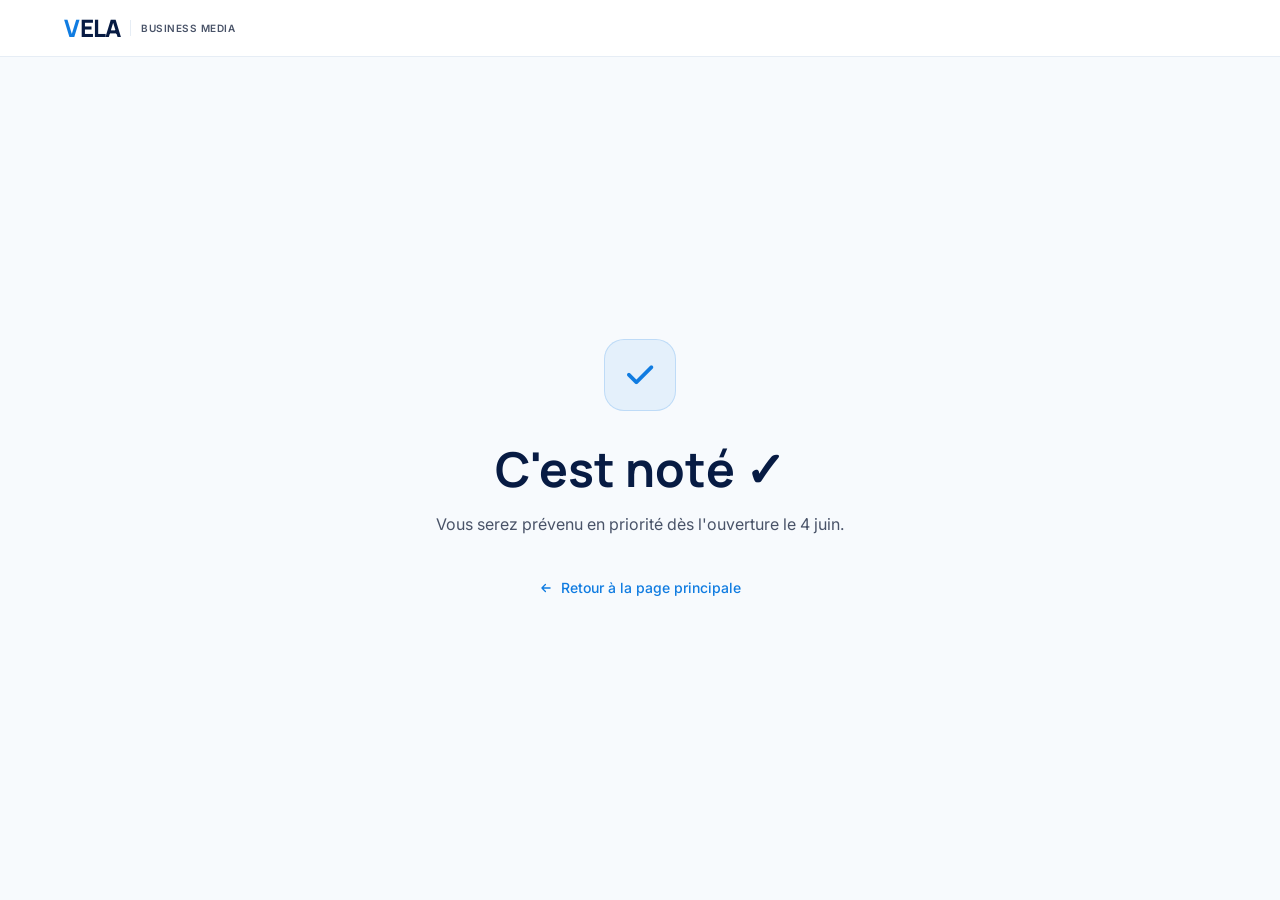
==== confirmation.html @ 603d6789 "feat: Add waitlist form and countdown timer for launch; create confirmation page" ====
<!DOCTYPE html>
<html lang="fr">
<head>
    <meta charset="UTF-8">
    <meta name="viewport" content="width=device-width, initial-scale=1.0">
    <meta name="robots" content="noindex, nofollow">
    <title>Inscription confirmée — VELA Business Media</title>
    <link rel="preconnect" href="https://fonts.googleapis.com">
    <link rel="preconnect" href="https://fonts.gstatic.com" crossorigin>
    <link href="https://fonts.googleapis.com/css2?family=Inter:wght@400;500;600&family=Manrope:wght@600;700&display=swap" rel="stylesheet">
    <link rel="stylesheet" href="https://cdnjs.cloudflare.com/ajax/libs/font-awesome/6.5.0/css/all.min.css">
    <link rel="stylesheet" href="styles/main.css">
    <style>
        .confirmation-page {
            min-height: calc(100vh - 72px);
            display: flex;
            align-items: center;
            justify-content: center;
            background: var(--bg-main);
            padding: 60px 24px;
        }

        .confirmation-box {
            text-align: center;
            max-width: 480px;
        }

        .confirmation-icon {
            width: 72px;
            height: 72px;
            border-radius: 20px;
            background: rgba(16, 124, 225, 0.08);
            border: 1px solid rgba(16, 124, 225, 0.18);
            display: flex;
            align-items: center;
            justify-content: center;
            margin: 0 auto 32px;
            font-size: 30px;
            color: var(--blue-primary);
        }

        .confirmation-title {
            font-family: var(--font-title);
            font-size: 48px;
            font-weight: 700;
            color: var(--blue-dark);
            margin-bottom: 16px;
            line-height: 1.1;
        }

        .confirmation-sub {
            font-family: var(--font-text);
            font-size: 16px;
            color: var(--gray-text);
            line-height: 1.6;
            margin-bottom: 40px;
        }

        .confirmation-back {
            display: inline-flex;
            align-items: center;
            gap: 8px;
            font-family: var(--font-text);
            font-size: 14px;
            font-weight: 500;
            color: var(--blue-primary);
            text-decoration: none;
            transition: gap 0.2s;
        }

        .confirmation-back:hover {
            gap: 12px;
        }

        .confirmation-back svg {
            transform: rotate(180deg);
        }
    </style>
</head>
<body>
    <!-- Header -->
    <header class="header">
        <div class="container">
            <div class="header-content">
                <a href="index.html" style="text-decoration:none;">
                    <div class="logo">
                        <div class="logo-main">
                            <span class="logo-v">V</span><span class="logo-text">ELA</span>
                        </div>
                        <span class="logo-sub">BUSINESS MEDIA</span>
                    </div>
                </a>
            </div>
        </div>
    </header>

    <!-- Confirmation -->
    <main class="confirmation-page">
        <div class="confirmation-box">
            <div class="confirmation-icon">
                <i class="fa-solid fa-check"></i>
            </div>
            <h1 class="confirmation-title">C'est noté ✓</h1>
            <p class="confirmation-sub">Vous serez prévenu en priorité dès l'ouverture le 4 juin.</p>
            <a href="index.html" class="confirmation-back">
                <svg width="14" height="14" viewBox="0 0 24 24" fill="none" xmlns="http://www.w3.org/2000/svg">
                    <path d="M5 12h14M13 6l6 6-6 6" stroke="currentColor" stroke-width="2.2" stroke-linecap="round" stroke-linejoin="round"/>
                </svg>
                Retour à la page principale
            </a>
        </div>
    </main>
</body>
</html>
---- styles/main.css ----
* {
    margin: 0;
    padding: 0;
    box-sizing: border-box;
}

:root {
    --blue-primary: #107ce1;
    --blue-dark: #071b43;
    --bg-main: #F7FAFD;
    --white: #FFFFFF;
    --gray-border: #E6EDF5;
    --gray-text: #495368;
    --button-blue: #107ce1;

    --font-title: 'Manrope', sans-serif;
    --font-text: 'Inter', sans-serif;
}

html {
    scroll-behavior: smooth;
}

body {
    font-family: var(--font-text);
    color: var(--blue-dark);
    line-height: 1.6;
    background: var(--bg-main);
}

.container {
    max-width: 1200px;
    margin: 0 auto;
    padding: 0 24px;
}

/* ── Header ─────────────────────────────────────────── */
.header {
    background: var(--white);
    padding: 16px 0;
    border-bottom: 1px solid var(--gray-border);
    position: sticky;
    top: 0;
    z-index: 1000;
}

.header-content {
    display: flex;
    justify-content: space-between;
    align-items: center;
}

.logo {
    display: flex;
    align-items: center;
    gap: 10px;
    font-family: var(--font-title);
}

.logo-main {
    display: flex;
    align-items: baseline;
}

.logo-v {
    font-size: 24px;
    font-weight: 800;
    color: var(--blue-primary);
    line-height: 1;
}

.logo-text {
    font-size: 24px;
    font-weight: 800;
    color: var(--blue-dark);
    letter-spacing: -1px;
    line-height: 1;
}

.logo-sub {
    font-family: var(--font-text);
    font-size: 10px;
    font-weight: 600;
    color: var(--gray-text);
    letter-spacing: 0.5px;
    text-transform: uppercase;
    border-left: 1px solid var(--gray-border);
    padding-left: 10px;
}

.header-actions {
    display: flex;
    gap: 10px;
    align-items: center;
}

/* ── Buttons ─────────────────────────────────────────── */
a.btn-primary, a.btn-secondary { text-decoration: none; }

.btn-primary {
    background: var(--button-blue);
    color: var(--white);
    padding: 11px 22px;
    border-radius: 10px;
    font-family: var(--font-text);
    font-weight: 500;
    font-size: 14px;
    cursor: pointer;
    border: none;
    transition: background 0.2s, transform 0.2s;
    display: inline-flex;
    align-items: center;
    gap: 8px;
}

.btn-arrow {
    transition: transform 0.2s;
}

.btn-primary:hover .btn-arrow {
    transform: translateX(3px);
}

.btn-primary:hover {
    background: #39a6e6;
    transform: translateY(-1px);
}

.btn-secondary {
    background: transparent;
    color: var(--blue-dark);
    padding: 11px 22px;
    border-radius: 10px;
    font-family: var(--font-text);
    font-weight: 500;
    font-size: 14px;
    cursor: pointer;
    border: 1px solid var(--gray-border);
    transition: border-color 0.2s, background 0.2s;
}

.btn-secondary:hover {
    background: var(--bg-main);
    border-color: var(--blue-primary);
}

.btn-large {
    padding: 14px 32px;
    font-size: 15px;
}

/* ── Hero ────────────────────────────────────────────── */
.hero {
    padding: 100px 0;
    position: relative;
    overflow: hidden;
    background: #EEF5FB;
}

.hero-bg {
    position: absolute;
    inset: 0;
    z-index: 0;
}

.hero-bg svg {
    width: 100%;
    height: 100%;
}

.hero .container {
    position: relative;
    z-index: 1;
}

.hero-content {
    display: grid;
    grid-template-columns: 1fr;
    max-width: 600px;
}

.hero-badge {
    display: inline-block;
    font-family: var(--font-text);
    font-size: 11px;
    font-weight: 600;
    letter-spacing: 0.08em;
    text-transform: uppercase;
    color: var(--blue-primary);
    background: #e8f3f9;
    border: 1px solid rgba(16, 124, 225, 0.25);
    border-radius: 20px;
    padding: 4px 10px;
    margin-bottom: 18px;
}

.hero-text h1 {
    font-family: var(--font-title);
    font-size: 52px;
    font-weight: 700;
    line-height: 1.2;
    color: var(--blue-dark);
    margin-bottom: 20px;
}

.hero-subtitle {
    font-size: 17px;
    color: var(--blue-dark);
    margin-bottom: 12px;
    max-width: 460px;
    line-height: 1.6;
}

.hero-desc {
    font-size: 15px;
    color: var(--gray-text);
    margin-bottom: 24px;
    max-width: 460px;
    line-height: 1.6;
}

.hero-price {
    display: flex;
    align-items: center;
    gap: 10px;
    margin-bottom: 24px;
}

.hero-price-amount {
    font-family: var(--font-title);
    font-size: 32px;
    font-weight: 700;
    color: var(--blue-dark);
    line-height: 1;
}

.hero-price-period {
    font-size: 14px;
    color: var(--gray-text);
    font-weight: 500;
}

.hero-price-badge {
    margin-left: 6px;
    background: #e8f3f9;
    color: var(--blue-primary);
    font-size: 12px;
    font-weight: 600;
    padding: 4px 12px;
    border-radius: 20px;
}

.hero-features {
    display: grid;
    grid-template-columns: auto auto;
    justify-content: start;
    gap: 10px 20px;
    list-style: none;
    padding: 0;
    margin-top: 22px;
}

.hero-features li {
    display: inline-flex;
    align-items: center;
    gap: 6px;
    font-size: 13px;
    font-weight: 500;
    color: var(--blue-dark);
}

.hero-features li svg {
    color: var(--blue-primary);
    flex-shrink: 0;
}

.hero-image {
    position: absolute;
    inset: 0;
    z-index: 0;
    pointer-events: none;
}

.hero-paysage {
    width: 100%;
    height: 100%;
    object-fit: cover;
    object-position: right center;
    display: block;
    mix-blend-mode: multiply;
}

.hero-plane-wrapper {
    position: relative;
    display: flex;
    align-items: center;
    justify-content: center;
    width: 100%;
}

.hero-sun {
    position: absolute;
    width: 220px;
    height: 220px;
    border-radius: 50%;
    background: #D6E9F8;
    z-index: 0;
}

.hero-video-placeholder {
    width: 100%;
    aspect-ratio: 16/9;
    max-width: 560px;
}

.hero-highlight {
    color: var(--blue-primary);
}

.hero-deltaplane {
    position: relative;
    z-index: 1;
    width: 80%;
    max-width: 380px;
    height: auto;
    animation: float 3s ease-in-out infinite;
    display: block;
}

@keyframes float {
    0%, 100% { transform: translateY(0px); }
    50% { transform: translateY(-16px); }
}

/* ── Features ────────────────────────────────────────── */
.features {
    padding: 32px 0;
    background: var(--white);
    border-top: 1px solid var(--gray-border);
    border-bottom: 1px solid var(--gray-border);
}

.features-grid {
    display: grid;
    grid-template-columns: repeat(4, 1fr);
}

.feature-card {
    display: flex;
    align-items: flex-start;
    gap: 14px;
    padding: 20px 28px;
    border-right: 1px solid var(--gray-border);
    transition: background 0.2s;
}

.feature-card:last-child {
    border-right: none;
}

.feature-card:hover {
    background: var(--bg-main);
}

.feature-icon {
    width: 48px;
    height: 48px;
    border-radius: 12px;
    background: rgba(16, 124, 225, 0.10);
    border: 1px solid rgba(16, 124, 225, 0.25);
    display: flex;
    align-items: center;
    justify-content: center;
    flex-shrink: 0;
}

.feature-icon svg {
    width: 22px;
    height: 22px;
}

.feature-body h3 {
    font-family: var(--font-text);
    font-size: 11px;
    font-weight: 700;
    letter-spacing: 0.8px;
    text-transform: uppercase;
    color: var(--blue-dark);
    margin-bottom: 5px;
}

.feature-body p {
    font-size: 15px;
    color: var(--gray-text);
    line-height: 1.5;
}

/* ── Video Section ───────────────────────────────────── */
.video-section {
    padding: 64px 0;
    background: var(--bg-main);
}

.video-wrapper {
    position: relative;
    max-width: 960px;
    margin: 0 auto;
    border-radius: 20px;
    overflow: hidden;
    aspect-ratio: 16/9;
}

.video-placeholder {
    background: #0d1828;
    display: flex;
    flex-direction: column;
    align-items: center;
    justify-content: center;
    gap: 20px;
    width: 100%;
    height: 100%;
    position: absolute;
    inset: 0;
    cursor: pointer;
    z-index: 2;
}

.video-player {
    position: absolute;
    inset: 0;
    width: 100%;
    height: 100%;
    z-index: 1;
}

.video-placeholder::before {
    content: '';
    position: absolute;
    inset: 0;
    background: radial-gradient(ellipse at center, rgba(74,138,184,0.15) 0%, transparent 65%);
    pointer-events: none;
}

.play-button {
    width: 68px;
    height: 68px;
    border-radius: 50%;
    background: var(--button-blue);
    color: var(--white);
    font-size: 22px;
    border: none;
    cursor: pointer;
    display: flex;
    align-items: center;
    justify-content: center;
    padding-left: 4px;
    position: relative;
    z-index: 1;
    transition: transform 0.2s, background 0.2s;
}

.play-button:hover {
    transform: scale(1.08);
    background: #2d5a7e;
}

.video-placeholder p {
    color: var(--white);
    text-align: center;
    font-size: 17px;
    font-weight: 500;
    position: relative;
    z-index: 1;
    line-height: 1.4;
}

/* ── Section Titles ──────────────────────────────────── */
.section-title {
    font-family: var(--font-title);
    font-size: 30px;
    font-weight: 700;
    color: var(--blue-dark);
    margin-bottom: 12px;
    text-align: center;
}

.section-title::after {
    content: '';
    display: block;
    width: 40px;
    height: 3px;
    background: var(--blue-primary);
    border-radius: 2px;
    margin: 10px auto 16px;
}

.section-intro {
    text-align: center;
    font-size: 15px;
    color: var(--gray-text);
    max-width: 580px;
    margin: 0 auto 36px;
    line-height: 1.6;
}

.section-title-bar {
    display: block;
    width: 40px;
    height: 3px;
    background: var(--button-blue);
    border-radius: 2px;
    margin: 0 auto 40px;
}

.section-subtitle {
    text-align: center;
    font-size: 15px;
    color: var(--gray-text);
    margin-bottom: 40px;
}

/* ── Pillars ─────────────────────────────────────────── */
.pillars {
    padding: 80px 0;
    background: var(--bg-main);
}

.pillars .section-title {
    margin-bottom: 8px;
}

.pillars-grid {
    display: grid;
    grid-template-columns: repeat(5, 1fr);
    gap: 18px;
    margin-top: 48px;
}

.pillar-card {
    background: var(--white);
    padding: 32px 16px;
    border-radius: 16px;
    border: 1px solid var(--gray-border);
    text-align: center;
    transition: box-shadow 0.2s, transform 0.2s;
    box-shadow: 0 2px 8px rgba(2,17,55,0.04);
}

.pillar-card:hover {
    box-shadow: 0 8px 24px rgba(2,17,55,0.09);
    transform: translateY(-3px);
}

.pillar-icon {
    width: 52px;
    height: 52px;
    border-radius: 12px;
    display: flex;
    align-items: center;
    justify-content: center;
    margin: 0 auto 16px;
    font-size: 22px;
}

.pillar-icon.admin      { background: rgba(47,107,255,0.10);  color: #2F6BFF; }
.pillar-icon.finance    { background: rgba(22,163,74,0.10);   color: #16A34A; }
.pillar-icon.commerce   { background: rgba(234,108,0,0.10);   color: #EA6C00; }
.pillar-icon.rh         { background: rgba(147,51,234,0.10);  color: #9333EA; }
.pillar-icon.production { background: rgba(220,38,38,0.10);   color: #DC2626; }

.pillar-name {
    font-family: var(--font-text);
    font-size: 16px;
    font-weight: 700;
    letter-spacing: 0.8px;
    text-transform: uppercase;
    margin-bottom: 10px;
}

.pillar-card p {
    font-size: 13px;
    color: var(--gray-text);
    line-height: 1.55;
}

/* Pillar colors */
.pillar-name.admin      { color: #2F6BFF; }
.pillar-name.finance    { color: #16A34A; }
.pillar-name.commerce   { color: #EA6C00; }
.pillar-name.rh         { color: #9333EA; }
.pillar-name.production { color: #DC2626; }

/* ── Dashboard ───────────────────────────────────────── */
.dashboard {
    padding: 80px 0;
    background: var(--bg-main);
}

.dashboard-content {
    display: grid;
    grid-template-columns: 1fr 1.4fr;
    gap: 60px;
    align-items: center;
}

.dashboard-text h2 {
    font-family: var(--font-title);
    font-size: 34px;
    font-weight: 700;
    color: var(--blue-dark);
    margin-bottom: 6px;
    line-height: 1.2;
}

.dashboard-text h2::after {
    content: '';
    display: block;
    width: 40px;
    height: 3px;
    background: var(--blue-primary);
    border-radius: 2px;
    margin: 10px 0 28px;
}

.dashboard-text > p {
    font-size: 15px;
    color: var(--gray-text);
    line-height: 1.65;
    margin-bottom: 20px;
}

.dashboard-features {
    list-style: none;
    display: flex;
    flex-direction: column;
    gap: 12px;
}

.dashboard-features li {
    font-size: 14px;
    color: var(--blue-dark);
    display: flex;
    align-items: center;
    gap: 12px;
    padding-left: 0;
}

.dashboard-features li:before {
    content: "✓";
    color: var(--button-blue);
    font-weight: 700;
    font-size: 16px;
    flex-shrink: 0;
}

.dashboard-image {
    display: flex;
    justify-content: center;
}

.dashboard-mockup {
    background: var(--white);
    border-radius: 16px;
    overflow: hidden;
    border: 1px solid var(--gray-border);
    box-shadow: 0 8px 32px rgba(2,17,55,0.08);
    width: 100%;
    max-width: 600px;
    display: flex;
    flex-direction: column;
    height: 400px;
}

.dashboard-header {
    background: var(--button-blue);
    color: var(--white);
    padding: 14px 20px;
    font-family: var(--font-title);
    font-weight: 700;
    font-size: 13px;
    display: flex;
    align-items: center;
    gap: 8px;
}

.dashboard-logo {
    display: flex;
    align-items: center;
    gap: 2px;
    font-size: 14px;
}

.logo-v-dash {
    color: var(--white);
    font-weight: 800;
}

.dashboard-wrapper {
    display: grid;
    grid-template-columns: 150px 1fr;
    gap: 0;
    flex: 1;
    overflow: hidden;
}

.dashboard-menu {
    background: var(--bg-main);
    padding: 12px 0;
    border-right: 1px solid var(--gray-border);
    display: flex;
    flex-direction: column;
    overflow-y: auto;
}

.menu-item {
    padding: 10px 12px;
    font-size: 11px;
    color: var(--gray-text);
    cursor: pointer;
    transition: all 0.2s;
    white-space: nowrap;
    overflow: hidden;
    text-overflow: ellipsis;
}

.menu-item:hover { 
    color: var(--blue-primary);
    background: rgba(106, 174, 214, 0.05);
}

.menu-item.active {
    color: var(--button-blue);
    background: rgba(106, 174, 214, 0.1);
    border-left: 3px solid var(--button-blue);
    padding-left: 9px;
    font-weight: 500;
}

.dashboard-main {
    padding: 16px;
    flex: 1;
    display: grid;
    grid-template-columns: 1fr 1fr;
    gap: 12px;
    overflow-y: auto;
    font-size: 12px;
}

.dashboard-header-content,
.dashboard-theme {
    grid-column: 1 / -1;
}

.dashboard-header-content {
    border-bottom: 1px solid var(--gray-border);
    padding-bottom: 12px;
}

.dashboard-greeting h4 {
    font-family: var(--font-title);
    font-size: 13px;
    font-weight: 600;
    color: var(--blue-dark);
    margin: 0;
}

.dashboard-theme {
    background: rgba(106, 174, 214, 0.08);
    border-radius: 8px;
    padding: 12px;
    border-left: 3px solid var(--button-blue);
}

.theme-label {
    font-size: 9px;
    font-weight: 600;
    color: var(--gray-text);
    text-transform: uppercase;
    letter-spacing: 0.3px;
    display: block;
    margin-bottom: 6px;
}

.dashboard-theme h3 {
    font-family: var(--font-title);
    font-size: 14px;
    font-weight: 600;
    color: var(--blue-dark);
    margin: 0;
}

.dashboard-section {
    display: flex;
    flex-direction: column;
    gap: 8px;
}

.dashboard-section h4 {
    font-family: var(--font-title);
    font-size: 12px;
    font-weight: 600;
    color: var(--blue-dark);
    margin: 0;
}

.dashboard-item {
    display: flex;
    align-items: flex-start;
    gap: 8px;
    padding: 8px;
    background: var(--bg-main);
    border-radius: 6px;
}

.dashboard-item.compact {
    padding: 6px;
    gap: 6px;
}

.item-icon {
    font-size: 12px;
    flex-shrink: 0;
    padding-top: 1px;
}

.item-content {
    flex: 1;
    display: flex;
    flex-direction: column;
    gap: 1px;
}

.item-title {
    font-weight: 500;
    color: var(--blue-dark);
    margin: 0;
    font-size: 10px;
}

.item-meta {
    color: var(--gray-text);
    margin: 0;
    font-size: 9px;
}

.item-date-small {
    color: var(--gray-text);
    margin: 0;
    font-size: 9px;
    font-weight: 500;
}

.item-time {
    font-size: 9px;
    color: var(--gray-text);
    flex-shrink: 0;
}

.item-link {
    font-size: 10px;
    color: var(--button-blue);
    text-decoration: none;
    font-weight: 500;
    padding: 0 6px;
}

/* ── Dashboard feature items ─────────────────────────── */
.dash-features {
    display: flex;
    flex-direction: column;
    gap: 22px;
    margin-top: 28px;
}

.dash-feature-item {
    display: flex;
    align-items: flex-start;
    gap: 14px;
}

.dash-feature-icon {
    width: 42px;
    height: 42px;
    border-radius: 10px;
    display: flex;
    align-items: center;
    justify-content: center;
    font-size: 16px;
    flex-shrink: 0;
}

.dash-feature-icon.videos { background: rgba(16,124,225,0.10); color: #107ce1; border: 1px solid rgba(16,124,225,0.22); }
.dash-feature-icon.tools  { background: rgba(16,124,225,0.10); color: #107ce1; border: 1px solid rgba(16,124,225,0.22); }
.dash-feature-icon.suivi  { background: rgba(16,124,225,0.10); color: #107ce1; border: 1px solid rgba(16,124,225,0.22); }

.dash-feature-body h4 {
    font-family: var(--font-title);
    font-size: 15px;
    font-weight: 700;
    color: var(--blue-dark);
    margin-bottom: 4px;
}

.dash-feature-body p {
    font-size: 14px;
    color: var(--gray-text);
    line-height: 1.5;
}

/* ── Dashboard mockup logo bar ───────────────────────── */
.dash-logo-bar {
    background: var(--white);
    padding: 10px 14px;
    border-bottom: 1px solid var(--gray-border);
    display: flex;
    align-items: center;
    gap: 10px;
    flex-shrink: 0;
}

.dash-logo-info {
    display: flex;
    flex-direction: column;
    gap: 1px;
}

.dash-logo-name {
    display: flex;
    align-items: baseline;
    font-family: var(--font-title);
    font-weight: 800;
    font-size: 13px;
    line-height: 1;
}

.dash-logo-v   { color: var(--blue-primary); }
.dash-logo-txt { color: var(--blue-dark); letter-spacing: -0.5px; }

.dash-logo-sub {
    font-size: 7px;
    font-weight: 600;
    letter-spacing: 0.4px;
    text-transform: uppercase;
    color: var(--gray-text);
}

.dash-progress-area {
    margin-left: auto;
    display: flex;
    align-items: center;
    gap: 6px;
    font-size: 9px;
    color: var(--gray-text);
    white-space: nowrap;
}

.dash-prog-bar {
    width: 56px;
    height: 4px;
    background: var(--gray-border);
    border-radius: 2px;
    overflow: hidden;
}

.dash-prog-fill {
    width: 66%;
    height: 100%;
    background: var(--blue-primary);
    border-radius: 2px;
}

.dash-prog-value {
    font-weight: 700;
    color: var(--blue-primary);
    font-size: 10px;
}

/* ── Levels ──────────────────────────────────────────── */
.levels {
    padding: 80px 0;
    background: var(--white);
}

.levels-grid {
    display: grid;
    grid-template-columns: repeat(5, 1fr);
    gap: 16px;
    align-items: stretch;
}

.level-card {
    background: var(--white);
    padding: 26px 16px;
    border-radius: 14px;
    border: 1.5px solid var(--gray-border);
    box-shadow: 0 4px 16px rgba(2,17,55,0.07);
    text-align: center;
    transition: box-shadow 0.2s, transform 0.2s;
    display: flex;
    flex-direction: column;
    align-items: center;
}

.level-card:hover {
    box-shadow: 0 8px 28px rgba(2,17,55,0.13);
    transform: translateY(-2px);
}

.level-name {
    font-family: var(--font-text);
    font-size: 16px;
    font-weight: 700;
    letter-spacing: 0.8px;
    height: 2.2em;
    display: flex;
    align-items: center;
    justify-content: center;
    text-transform: uppercase;
    margin-bottom: 0;
    flex-shrink: 0;
}

.level-sep {
    width: 32px;
    height: 2px;
    background: var(--gray-border);
    margin: 10px auto 14px;
    border-radius: 1px;
}

.level-card p {
    font-size: 13px;
    color: var(--gray-text);
    line-height: 1.5;
}

.level-ca {
    display: block;
    font-family: var(--font-text);
    font-size: 14px;
    font-weight: 600;
    letter-spacing: -0.01em;
    margin-top: 4px;
    flex-shrink: 0;
}

.level-ca.fondateurs     { color: #e8907c; }
.level-ca.lanceurs       { color: #7aa8ff; }
.level-ca.accelerateurs  { color: #4fb8d4; }
.level-ca.consolidateurs { color: #f0a055; }
.level-ca.capitaines     { color: #d9b045; }

/* Level colors */
.level-name.fondateurs     { color: #DC2626; }
.level-name.lanceurs       { color: #2F6BFF; }
.level-name.accelerateurs  { color: #0891B2; }
.level-name.consolidateurs { color: #EA6C00; }
.level-name.capitaines     { color: #CA8A04; }

.level-card.fondateurs     { border-color: #DC2626; }
.level-card.lanceurs       { border-color: #2F6BFF; }
.level-card.accelerateurs  { border-color: #0891B2; }
.level-card.consolidateurs { border-color: #EA6C00; }
.level-card.capitaines     { border-color: #CA8A04; }

.level-sep.fondateurs     { background: #DC2626; }
.level-sep.lanceurs       { background: #2F6BFF; }
.level-sep.accelerateurs  { background: #0891B2; }
.level-sep.consolidateurs { background: #EA6C00; }
.level-sep.capitaines     { background: #CA8A04; }

/* ── Journey ─────────────────────────────────────────── */
.journey {
    padding: 80px 0;
    background: var(--bg-main);
}

.journey-steps {
    display: flex;
    justify-content: center;
    align-items: stretch;
    gap: 10px;
    margin-top: 52px;
    position: relative;
}

.journey-addon {
    text-align: center;
    margin: 32px auto 0;
}

.journey-addon-text {
    font-size: 12px;
    color: var(--gray-text);
    opacity: 0.75;
}

.journey-addon-title {
    font-weight: 500;
}

.journey-addon-desc {
    font-weight: 400;
}

.step-arrow {
    color: #c8dff0;
    font-size: 16px;
    display: flex;
    align-items: center;
    justify-content: center;
    flex-shrink: 0;
    width: 24px;
}

.step {
    flex: 1;
    max-width: 220px;
    text-align: center;
    padding: 28px 18px 20px;
    position: relative;
    z-index: 1;
    background: var(--white);
    border-radius: 18px;
    box-shadow: 0 4px 18px rgba(2,17,55,0.07);
    border: 1px solid rgba(2,17,55,0.06);
    display: flex;
    flex-direction: column;
    align-items: center;
}

.step-num {
    font-family: var(--font-text);
    font-size: 10px;
    font-weight: 700;
    letter-spacing: 1.2px;
    color: var(--gray-text);
    opacity: 0.4;
    margin-bottom: 14px;
}

.step-circle {
    width: 52px;
    height: 52px;
    border-radius: 14px;
    display: flex;
    align-items: center;
    justify-content: center;
    margin: 0 auto 14px;
    font-size: 20px;
    border: 1px solid;
}

.step-video         { background: rgba(8,145,178,0.08);   color: #0891B2; border-color: rgba(8,145,178,0.18); }
.step-questionnaire { background: rgba(114,184,122,0.10);  color: #72b87a; border-color: rgba(114,184,122,0.22); }
.step-mindmap       { background: rgba(168,126,192,0.10);  color: #a87ec0; border-color: rgba(168,126,192,0.22); }
.step-progression   { background: rgba(196,149,58,0.10);   color: #c4953a; border-color: rgba(196,149,58,0.22); }

.step h3 {
    font-family: var(--font-text);
    font-size: 16px;
    font-weight: 700;
    letter-spacing: 0;
    text-transform: none;
    color: var(--blue-dark);
    margin-bottom: 10px;
}

.step p {
    font-size: 13px;
    color: var(--gray-text);
    line-height: 1.55;
    flex: 1;
}

.step-tags {
    display: flex;
    flex-wrap: wrap;
    justify-content: center;
    gap: 6px;
    margin-top: 16px;
}

.step-tag {
    font-size: 11px;
    font-weight: 600;
    padding: 4px 10px;
    border-radius: 20px;
}

.tag-video         { background: rgba(8,145,178,0.08);   color: #0891B2; }
.tag-questionnaire { background: rgba(114,184,122,0.10);  color: #72b87a; }
.tag-mindmap       { background: rgba(168,126,192,0.10);  color: #a87ec0; }
.tag-progression   { background: rgba(196,149,58,0.10);   color: #c4953a; }


/* ── Pricing ─────────────────────────────────────────── */
.pricing {
    padding: 80px 0;
    background: var(--white);
}

.pricing-wrapper {
    display: grid;
    grid-template-columns: 1fr 1.2fr;
    gap: 72px;
    align-items: center;
}

.pricing-content {
    display: flex;
    flex-direction: column;
    gap: 0;
}

.pricing-content h2 {
    font-family: var(--font-title);
    font-size: 40px;
    font-weight: 700;
    color: var(--blue-dark);
    line-height: 1.2;
    margin-bottom: 0;
}

.pricing-content h2::after {
    content: '';
    display: block;
    width: 40px;
    height: 3px;
    background: var(--blue-primary);
    border-radius: 2px;
    margin: 10px 0 20px;
}

.pricing-intro {
    font-size: 15px;
    color: var(--gray-text);
    line-height: 1.6;
    margin-bottom: 28px;
}

.pricing-features {
    list-style: none;
    display: flex;
    flex-direction: column;
    gap: 13px;
}

.pricing-features li {
    font-size: 15px;
    color: var(--blue-dark);
    display: flex;
    align-items: center;
    gap: 12px;
}

.pricing-features li:before {
    content: "✓";
    color: var(--button-blue);
    font-weight: 700;
    font-size: 16px;
    flex-shrink: 0;
}

/* Pricing card (right side) */
.pricing-card {
    background: var(--white);
    border: 1.5px solid var(--gray-border);
    border-radius: 18px;
    padding: 36px 32px;
    box-shadow: 0 4px 20px rgba(2,17,55,0.06);
    display: flex;
    flex-direction: column;
    gap: 0;
}

.pricing-amount {
    display: flex;
    align-items: baseline;
    justify-content: center;
    gap: 10px;
    margin-bottom: 24px;
}

.amount {
    font-family: var(--font-title);
    font-size: 52px;
    font-weight: 700;
    color: var(--blue-dark);
    line-height: 1;
}

.period {
    font-size: 14px;
    color: var(--gray-text);
}

.pricing-note {
    font-size: 13px;
    color: var(--gray-text);
    margin-bottom: 24px;
    line-height: 1.5;
}

.btn-pricing-full {
    width: 100%;
    justify-content: center;
    padding: 15px 24px;
    font-size: 15px;
    font-weight: 600;
    border-radius: 12px;
}

.pricing-card-label {
    text-align: center;
    font-family: var(--font-title);
    font-size: 20px;
    font-weight: 700;
    color: var(--blue-dark);
    margin-bottom: 16px;
    line-height: 1.3;
}

.pricing-steps {
    list-style: none;
    padding: 0;
    margin: 0 0 24px;
    display: flex;
    flex-direction: column;
    gap: 10px;
    counter-reset: pricing-counter;
}

.pricing-steps li {
    counter-increment: pricing-counter;
    display: flex;
    align-items: flex-start;
    gap: 12px;
    font-size: 13px;
    color: var(--gray-text);
    line-height: 1.5;
}

.pricing-steps li::before {
    content: counter(pricing-counter);
    background: rgba(16, 124, 225, 0.1);
    color: var(--blue-primary);
    font-weight: 700;
    font-size: 11px;
    width: 22px;
    height: 22px;
    border-radius: 50%;
    display: flex;
    align-items: center;
    justify-content: center;
    flex-shrink: 0;
    margin-top: 1px;
}

.pricing-disclaimer {
    text-align: center;
    font-size: 11px;
    color: var(--gray-text);
    margin-top: 12px;
}

/* ── Trust ───────────────────────────────────────────── */
.trust {
    padding: 80px 0;
    background: var(--white);
}

.trust-content {
    display: grid;
    grid-template-columns: 1.4fr 0.7fr;
    gap: 72px;
    align-items: start;
}

/* Left column */
.trust-left {
    display: flex;
    flex-direction: column;
    gap: 16px;
}

.trust-photo-card {
    border-radius: 20px;
    overflow: hidden;
    background: #D6E9F8;
}

.trust-photo-img {
    width: 100%;
    height: auto;
    display: block;
    border-radius: 20px;
}

.trust-photo-placeholder {
    display: flex;
    flex-direction: column;
    align-items: center;
    justify-content: center;
    gap: 14px;
    min-height: 320px;
    padding: 40px;
}

.trust-photo-label {
    font-size: 13px;
    color: #7aaac8;
    font-weight: 500;
}

.trust-bio-card {
    background: var(--white);
    border: 1px solid var(--gray-border);
    border-radius: 14px;
    padding: 20px 24px;
    box-shadow: 0 2px 10px rgba(2,17,55,0.05);
}

.trust-bio-header {
    margin-bottom: 16px;
}

.trust-name {
    font-family: var(--font-title);
    font-size: 16px;
    font-weight: 700;
    color: var(--blue-dark);
    margin-bottom: 3px;
}

.trust-role {
    font-size: 13px;
    color: var(--gray-text);
}

.trust-stats {
    display: flex;
    gap: 32px;
}

.trust-stat {
    display: flex;
    flex-direction: column;
    gap: 2px;
}

.trust-stat-value {
    font-family: var(--font-title);
    font-size: 22px;
    font-weight: 700;
    color: var(--blue-primary);
    line-height: 1;
}

.trust-stat-label {
    font-size: 12px;
    color: var(--gray-text);
}

/* Right column */
.trust-text h2 {
    font-family: var(--font-title);
    font-size: 34px;
    font-weight: 700;
    color: var(--blue-dark);
    line-height: 1.2;
    margin-bottom: 0;
}

.trust-text h2::after {
    content: '';
    display: block;
    width: 40px;
    height: 3px;
    background: var(--blue-primary);
    border-radius: 2px;
    margin: 10px 0 24px;
}

.trust-quote {
    border-left: 3px solid var(--blue-primary);
    padding-left: 18px;
    margin: 0 0 24px;
    font-size: 15px;
    font-weight: 500;
    color: var(--blue-dark);
    line-height: 1.6;
    font-style: normal;
}

.trust-text p {
    font-size: 14px;
    color: var(--gray-text);
    line-height: 1.7;
    margin-bottom: 16px;
}

.trust-bullets {
    list-style: none;
    padding: 0;
    margin-top: 20px;
    display: flex;
    flex-direction: column;
    gap: 12px;
}

.trust-bullets li {
    font-size: 14px;
    color: var(--blue-dark);
    display: flex;
    align-items: center;
    gap: 10px;
}

.trust-bullets li::before {
    content: "✓";
    color: var(--blue-primary);
    font-weight: 700;
    font-size: 15px;
    flex-shrink: 0;
}

/* ── FAQ ─────────────────────────────────────────────── */
.faq {
    padding: 80px 0;
    background: var(--bg-main);
}

.faq-list {
    max-width: 760px;
    margin: 0 auto;
    background: var(--white);
    border-radius: 16px;
    border: 1px solid var(--gray-border);
    overflow: hidden;
}

.faq-item {
    border-bottom: 1px solid var(--gray-border);
}

.faq-item:last-child {
    border-bottom: none;
}

.faq-question {
    display: flex;
    justify-content: space-between;
    align-items: center;
    padding: 22px 28px;
    font-size: 15px;
    font-weight: 500;
    color: var(--blue-dark);
    cursor: pointer;
    list-style: none;
    gap: 16px;
    transition: background 0.2s;
}

.faq-question::-webkit-details-marker { display: none; }

.faq-question:hover {
    background: var(--bg-main);
}

.faq-chevron {
    color: var(--gray-text);
    flex-shrink: 0;
    transition: transform 0.25s ease;
}

.faq-item[open] .faq-chevron {
    transform: rotate(180deg);
}

.faq-item[open] .faq-question {
    color: var(--blue-primary);
}

.faq-answer {
    overflow: hidden;
    transition: height 0.25s ease-in-out;
}

.faq-answer {
    padding: 12px 28px 22px;
    font-size: 14px;
    color: var(--gray-text);
    line-height: 1.7;
}

/* ── Waitlist mode ───────────────────────────────────── */

/* Boutons bloqués avant lancement */
a[href="https://app.vela-media.fr/offers/Z2gnVSHb"],
a[href="https://app.vela-media.fr/login"] {
    opacity: 0.5 !important;
    cursor: not-allowed !important;
    pointer-events: none !important;
}

/* Compte à rebours header */
.header-countdown {
    display: flex;
    align-items: center;
    gap: 8px;
    background: rgba(16,124,225,0.07);
    border: 1px solid rgba(16,124,225,0.15);
    border-radius: 20px;
    padding: 6px 16px;
    font-family: var(--font-text);
    font-size: 13px;
    color: var(--blue-dark);
    white-space: nowrap;
}

.countdown-label {
    color: var(--gray-text);
    font-weight: 400;
}

#hero-countdown {
    font-weight: 600;
    color: var(--blue-primary);
    letter-spacing: 0.3px;
}

/* Formulaire waitlist hero */
.waitlist-form {
    display: flex;
    gap: 8px;
    margin-top: 16px;
    max-width: 480px;
}

.waitlist-form input[type="email"] {
    flex: 1;
    padding: 12px 16px;
    border: 1.5px solid var(--gray-border);
    border-radius: 10px;
    font-size: 14px;
    font-family: var(--font-text);
    color: var(--blue-dark);
    background: var(--white);
    outline: none;
    transition: border-color 0.2s;
}

.waitlist-form input[type="email"]:focus {
    border-color: var(--blue-primary);
}

.waitlist-form input[type="email"]::placeholder {
    color: var(--gray-text);
    opacity: 0.65;
}

.waitlist-form button[type="submit"] {
    padding: 12px 20px;
    background: var(--blue-primary);
    color: #fff;
    border: none;
    border-radius: 10px;
    font-size: 13.5px;
    font-weight: 600;
    font-family: var(--font-text);
    cursor: pointer;
    white-space: nowrap;
    transition: background 0.2s, transform 0.15s;
}

.waitlist-form button[type="submit"]:hover {
    background: #0d6fd8;
    transform: translateY(-1px);
}

@media (max-width: 540px) {
    .waitlist-form { flex-direction: column; }
    .header-countdown { display: none; }
}

/* ── Footer ──────────────────────────────────────────── */
.footer {
    background: var(--blue-dark);
    color: rgba(255,255,255,0.6);
    font-size: 13px;
    padding: 56px 0 0;
}

.footer-main {
    display: grid;
    grid-template-columns: 1.6fr 1fr 1fr 0.8fr;
    gap: 60px;
    padding-bottom: 48px;
    border-bottom: 1px solid rgba(255,255,255,0.08);
}

.footer-logo {
    display: flex;
    align-items: baseline;
    font-family: var(--font-title);
    font-weight: 800;
    font-size: 22px;
    margin-bottom: 16px;
}

.footer-logo-v   { color: var(--blue-primary); }
.footer-logo-text { color: #fff; letter-spacing: -0.5px; }

.footer-desc {
    font-size: 13px;
    color: rgba(255,255,255,0.72);
    line-height: 1.7;
    max-width: 300px;
}

.footer-heading {
    font-family: var(--font-text);
    font-size: 10px;
    font-weight: 700;
    letter-spacing: 1px;
    text-transform: uppercase;
    color: rgba(255,255,255,0.55);
    margin-bottom: 18px;
}

.footer-nav ul {
    list-style: none;
    display: flex;
    flex-direction: column;
    gap: 12px;
}

.footer-nav ul li a {
    color: rgba(255,255,255,0.85);
    text-decoration: none;
    font-size: 14px;
    transition: color 0.2s;
    position: relative;
}

.footer-nav ul li a::after {
    content: '';
    position: absolute;
    left: 0;
    bottom: -2px;
    width: 100%;
    height: 1px;
    background: #fff;
    transform: scaleX(0);
    transform-origin: left;
    transition: transform 0.25s ease;
}

.footer-nav ul li a:hover {
    color: #fff;
}

.footer-nav ul li a:hover::after {
    transform: scaleX(1);
}

.footer-social {
    display: flex;
    flex-direction: column;
    gap: 12px;
}

.footer-social a {
    display: flex;
    align-items: center;
    gap: 10px;
    color: rgba(255,255,255,0.72);
    text-decoration: none;
    font-size: 13px;
    transition: color 0.2s;
}

.footer-social a:hover {
    color: #fff;
}

.footer-social-icon {
    width: 32px;
    height: 32px;
    border-radius: 8px;
    background: rgba(255,255,255,0.1);
    display: flex;
    align-items: center;
    justify-content: center;
    font-size: 14px;
    flex-shrink: 0;
    transition: background 0.2s;
}

.footer-social a:hover .footer-social-icon {
    background: rgba(255,255,255,0.18);
}

.footer-bottom {
    display: flex;
    justify-content: space-between;
    align-items: center;
    padding: 20px 0;
    font-size: 12px;
    color: rgba(255,255,255,0.5);
}

/* ── Responsive ──────────────────────────────────────── */

/* ─ Hero image sous le texte ≤1300px ───────────────── */
@media (max-width: 1300px) {
    /* Passer en colonne : texte au-dessus, image en dessous */
    .hero {
        display: flex;
        flex-direction: column;
        padding-bottom: 0;
    }

    .hero .container {
        order: 1;
        padding-top: 80px;
        padding-bottom: 56px;
    }

    .hero-image {
        position: relative;
        inset: auto;
        order: 2;
        width: 100%;
        height: 320px;
    }

    .hero-paysage {
        object-position: center 20%;
    }
}

/* ─ Tablet paysage ≤1024px ─────────────────────────── */
@media (max-width: 1024px) {
    /* Hero */
    .hero-content      { grid-template-columns: 1fr; }

    /* Features */
    .features-grid     { grid-template-columns: repeat(2, 1fr); }

    /* Levels & Pillars */
    .levels-grid       { grid-template-columns: repeat(3, 1fr); }
    .pillars-grid      { grid-template-columns: repeat(3, 1fr); }

    /* Dashboard */
    .dashboard-content { grid-template-columns: 1fr; gap: 48px; }
    .dashboard-mockup  { max-width: 100%; height: auto; min-height: 340px; }

    /* Trust */
    .trust-content     { grid-template-columns: 1fr; gap: 48px; }
    .trust-left        { max-width: 500px; margin: 0 auto; width: 100%; }
    .trust-photo-placeholder { min-height: 260px; }

    /* Pricing */
    .pricing-wrapper   { grid-template-columns: 1fr; gap: 48px; }
    .pricing-card      { max-width: 520px; margin: 0 auto; width: 100%; order: 2; }
    .pricing-content   { order: 1; }

    /* Footer */
    .footer-main       { grid-template-columns: 1fr 1fr; gap: 40px; }
    .footer-brand      { grid-column: 1 / -1; }
    .footer-desc       { max-width: 100%; }
}

/* ─ Tablet portrait ≤768px ─────────────────────────── */
@media (max-width: 768px) {
    /* Global */
    .container         { padding: 0 16px; }

    /* Section spacing */
    .video-section,
    .levels, .dashboard, .pillars,
    .journey, .trust, .pricing, .faq { padding: 56px 0; }

    /* Typography */
    .hero              { padding-bottom: 0; }
    .hero .container   { padding-top: 64px; padding-bottom: 48px; }
    .hero-image        { height: 240px; }
    .hero-text h1      { font-size: 32px; }
    .hero-subtitle     { font-size: 15px; }
    .hero-features     { gap: 12px; }
    .section-title     { font-size: 24px; }
    .section-intro     { font-size: 14px; }

    /* Header : masquer le sous-titre logo */
    .logo-sub          { display: none; }

    /* Features : 2 colonnes avec bordures adaptées */
    .features-grid     { grid-template-columns: repeat(2, 1fr); }
    .feature-card      { border-right: none; border-bottom: 1px solid var(--gray-border); }
    .feature-card:nth-child(odd)    { border-right: 1px solid var(--gray-border); }
    .feature-card:last-child        { border-bottom: none; }
    .feature-card:nth-last-child(2) { border-bottom: none; }

    /* Levels & Pillars : 2 colonnes */
    .levels-grid       { grid-template-columns: repeat(2, 1fr); }
    .pillars-grid      { grid-template-columns: repeat(2, 1fr); }

    /* Dashboard mockup : masquer le menu latéral */
    .dashboard-mockup  { height: auto; }
    .dashboard-wrapper { grid-template-columns: 1fr; }
    .dashboard-menu    { display: none; }
    .dashboard-main    { grid-template-columns: 1fr; padding: 12px; }

    /* Journey : empilé verticalement */
    .journey-steps     { flex-direction: column; align-items: center; gap: 12px; }
    .step              { max-width: 340px; width: 100%; }
    .step-arrow        { margin-top: 0; align-self: center; transform: rotate(90deg); width: auto; }

    /* Trust */
    .trust-content     { grid-template-columns: 1fr; gap: 40px; }
    .trust-left        { max-width: 460px; margin: 0 auto; width: 100%; }
    .trust-photo-placeholder { min-height: 220px; }
    .trust-text h2     { font-size: 26px; }

    /* Pricing */
    .pricing-wrapper   { gap: 36px; }
    .pricing-content h2 { font-size: 28px; }

    /* FAQ */
    .faq-question      { padding: 18px 20px; font-size: 14px; }
    .faq-answer        { padding: 0 20px 18px; }

    /* Footer */
    .footer-main       { grid-template-columns: 1fr; gap: 32px; padding-bottom: 32px; }
    .footer-brand      { grid-column: auto; }
    .footer-desc       { max-width: 100%; }
    .footer-bottom     { flex-direction: column; gap: 6px; text-align: center; padding: 16px 0; }
}

/* ─ Mobile ≤480px ──────────────────────────────────── */
@media (max-width: 480px) {
    /* Global */
    .container         { padding: 0 14px; }

    /* Section spacing */
    .video-section,
    .levels, .dashboard, .pillars,
    .journey, .trust, .pricing, .faq { padding: 44px 0; }

    /* Hero */
    .hero              { padding-bottom: 0; }
    .hero .container   { padding-top: 52px; padding-bottom: 40px; }
    .hero-image        { height: 190px; }
    .hero-text h1      { font-size: 26px; }
    .hero-badge        { font-size: 10px; padding: 3px 9px; }
    .btn-large         { width: 100%; justify-content: center; padding: 13px 18px; font-size: 14px; }
    .hero-features     { grid-template-columns: 1fr; gap: 8px; }
    .hero-features li  { font-size: 12px; }

    /* Header */
    .logo-sub                       { display: none; }
    .header-actions .btn-secondary  { display: none; }

    /* Features : 1 colonne */
    .features-grid     { grid-template-columns: 1fr; }
    .feature-card      { border-right: none; border-bottom: 1px solid var(--gray-border); }
    .feature-card:nth-child(odd)    { border-right: none; }
    .feature-card:nth-last-child(2) { border-bottom: 1px solid var(--gray-border); }
    .feature-card:last-child        { border-bottom: none; }

    /* Levels & Pillars : 1 colonne */
    .levels-grid       { grid-template-columns: 1fr; }
    .pillars-grid      { grid-template-columns: 1fr; }

    /* Journey */
    .step              { max-width: 100%; }
    .journey-addon-text { font-size: 11px; }

    /* Trust */
    .trust-text h2     { font-size: 22px; }
    .trust-photo-placeholder { min-height: 180px; }
    .trust-stats       { gap: 20px; }

    /* Pricing */
    .pricing-content h2 { font-size: 22px; }
    .pricing-card      { padding: 26px 18px; }
    .amount            { font-size: 40px; }
    .pricing-features li { font-size: 14px; }

    /* FAQ */
    .faq-question      { padding: 15px 16px; font-size: 13px; }
    .faq-answer        { padding: 0 16px 15px; font-size: 13px; }

    /* Footer */
    .footer            { padding: 40px 0 0; }
    .footer-logo       { font-size: 18px; }
    .footer-bottom     { padding: 14px 0; font-size: 11px; }
}
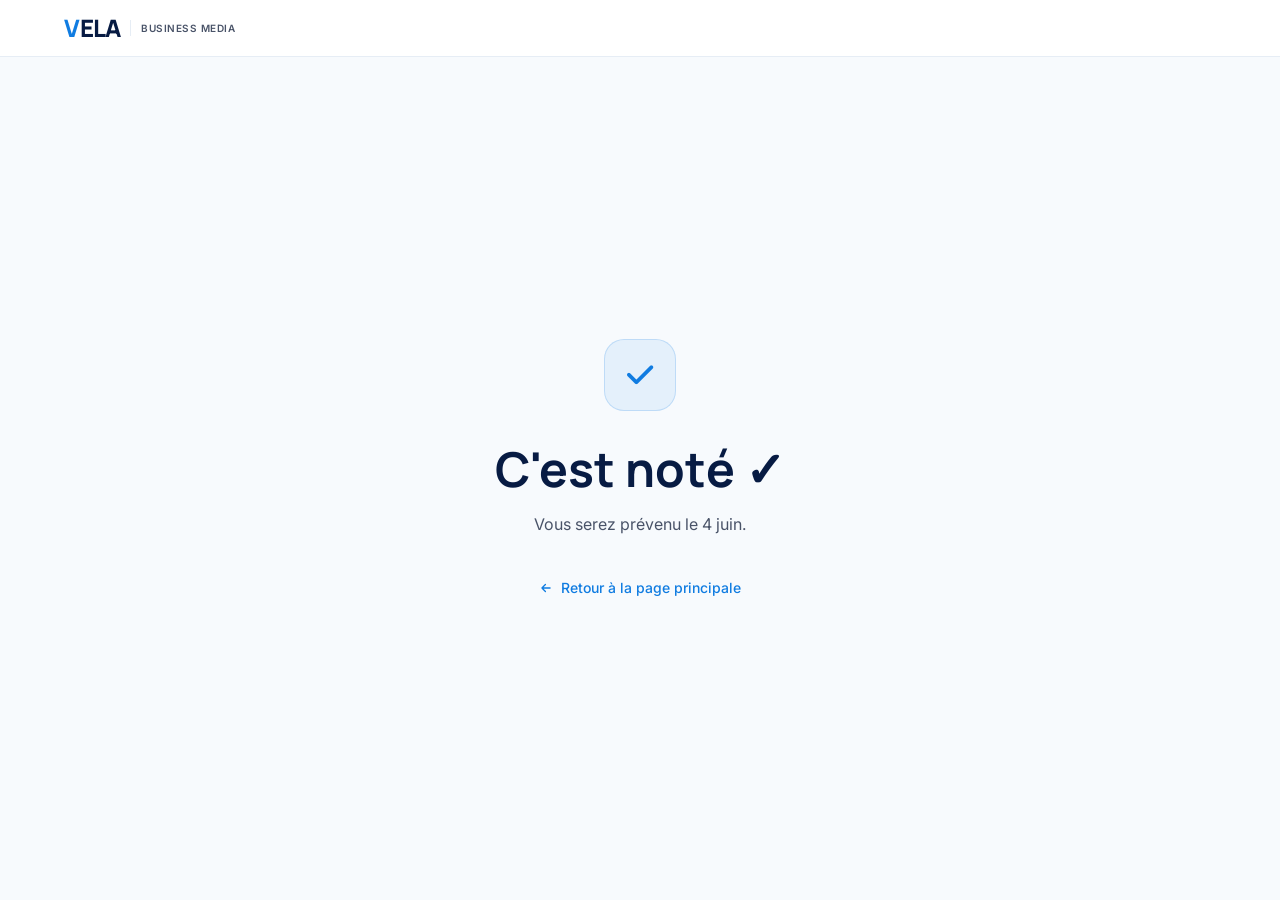
==== commit 1b63202c: "fix: Update confirmation page text and links; remove waitlist form functionality" ====
--- a/confirmation.html
+++ b/confirmation.html
@@ -82,7 +82,7 @@
     <header class="header">
         <div class="container">
             <div class="header-content">
-                <a href="index.html" style="text-decoration:none;">
+                <a href="/" style="text-decoration:none;">
                     <div class="logo">
                         <div class="logo-main">
                             <span class="logo-v">V</span><span class="logo-text">ELA</span>
@@ -101,8 +101,8 @@
                 <i class="fa-solid fa-check"></i>
             </div>
             <h1 class="confirmation-title">C'est noté ✓</h1>
-            <p class="confirmation-sub">Vous serez prévenu en priorité dès l'ouverture le 4 juin.</p>
-            <a href="index.html" class="confirmation-back">
+            <p class="confirmation-sub">Vous serez prévenu le 4 juin.</p>
+            <a href="/" class="confirmation-back">
                 <svg width="14" height="14" viewBox="0 0 24 24" fill="none" xmlns="http://www.w3.org/2000/svg">
                     <path d="M5 12h14M13 6l6 6-6 6" stroke="currentColor" stroke-width="2.2" stroke-linecap="round" stroke-linejoin="round"/>
                 </svg>
